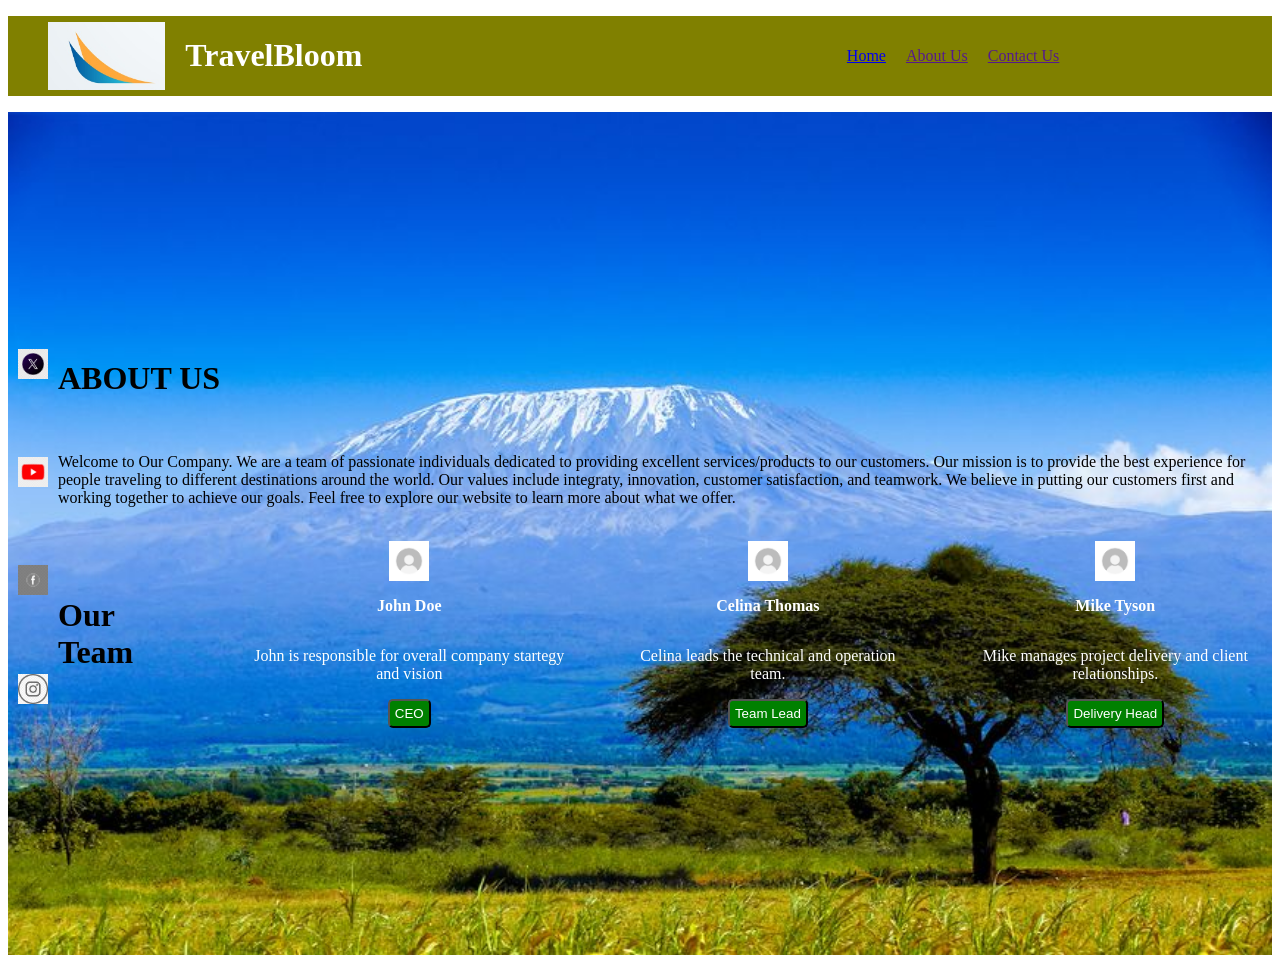
==== about_us.html @ e7e9ac3d "another cmt" ====
<!DOCTYPE html>
<html lang="en">
    <head>
        <meta charset="UTF-8">
        <title>Travel Bloom</title>
        <link rel="stylesheet" href="./about_us.css">
    </head>
    <body>
        <navbar>
            <ul>
                <li>
                    <div id="logo-container">
                        <img id="logo" src="Airplane-Logo-Design.jpg">
                        <h1>TravelBloom</h1>
                    </div>
                </li>
                <li id="links"><a href="#">Home</a>
                    <a href="">About Us</a>
                    <a href="">Contact Us</a></li>
                <li></li>
            </ul>
        </navbar>
        <main>
            <div id="background">
                <div id="content">
                    <div id="logos-media">
                        <img class="media" src="X-logo.png">
                        <img class="media" src="YouTube-Logo.png">
                        <img class="media" src="facebook-logo.jpg">
                        <img class="media" src="instagram-logo.png">
                    </div>
                    <div id="information">
                        <div id="about_us">
                            <h1><strong>ABOUT US</strong></h1><br>
                            <p>Welcome to Our Company. We are a team of passionate individuals dedicated to providing
                            excellent services/products to our customers. Our mission
                            is to provide the best experience for people traveling to different
                            destinations around the world. Our values include integraty,
                            innovation, customer satisfaction, and teamwork. We believe
                            in putting our customers first and working together to
                            achieve our goals. Feel free to explore our website to
                            learn more about what we offer.</p><br>
                        </div>
                        <div id="our_team">
                            <h1><strong>Our Team</strong></h1>
                            <div class="team_member">
                                <img src="./user_profile.png">
                                <p><strong>John Doe</strong></p>
                                <p>John is responsible for overall company startegy and vision</p>
                                <button class="company_position">CEO</button>
                            </div>
                            <div class="team_member">
                                <img src="./user_profile.png">
                                <p><strong>Celina Thomas</strong></p>
                                <p>Celina leads the technical and operation team.</p>
                                <button class="company_position">Team Lead</button>
                            </div>
                            <div class="team_member">
                                <img src="./user_profile.png">
                                <p><strong>Mike Tyson</strong></p>
                                <p>Mike manages project delivery and client relationships.</p>
                                <button class="company_position">Delivery Head</button>
                            </div>
                        </div>
                    </div>
                </div>
            </div>
        </main>
    </body>
</html>
---- about_us.css ----
#background{
    background-image: url("./background.jpg");
    background-size: cover;
    background-position: center;
    background-repeat: no-repeat;
    aspect-ratio: 12/8;
    display: flex;
    align-items: center;
}

navbar{
    max-height: 5%;
}

navbar ul{
    display: flex;
    list-style: none;
    background-color: olive;
    color: white;
    justify-content: space-between;
    align-items: center;
}

#logo-container{
    display: flex;
    align-items: center;
    gap: 20px;
}

#logo{
    max-width: 20%;
}

#links{
    display: flex;
    gap: 20px;
}

#content{
    display: flex;
    z-index: 1;
    gap: 0;
}

#logos-media{
    display: flex;
    flex-direction: column;
    z-index: 1;
    gap: 15%;
}

.media{
    max-width: 30px;
    margin: 10px;
}

#information{
    z-index: 1;
    color: black;
    display: flex;
    flex-direction: column;
}

#our_team{
    display: flex;
    flex-direction: row;
    align-items: center;
    gap: 5%;
    justify-items: center;
}

.team_member{
    text-align: center;
    display: flex;
    flex-direction: column;
    color: white;
    align-items: center;
}

.team_member img{
    max-width: 40px;
}

.company_position{
    background-color: green;
    color: white;
    max-width: fit-content;
    padding: 5px;
    border-radius: 5px;
}
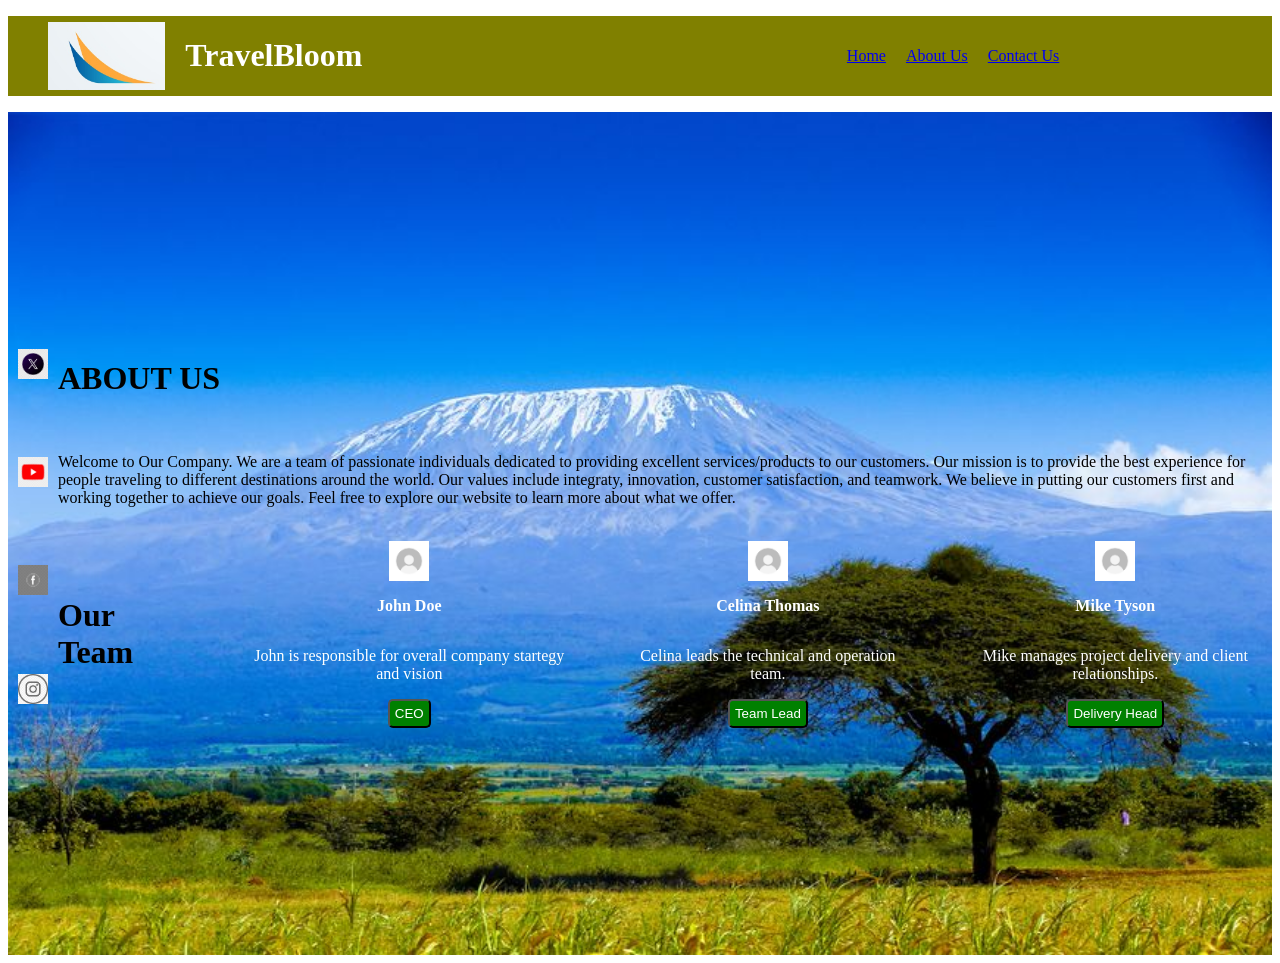
==== commit bdb8cd33: "Update about_us.html" ====
--- a/about_us.html
+++ b/about_us.html
@@ -14,9 +14,9 @@
                         <h1>TravelBloom</h1>
                     </div>
                 </li>
-                <li id="links"><a href="#">Home</a>
-                    <a href="">About Us</a>
-                    <a href="">Contact Us</a></li>
+                <li id="links"><a href="./index.html">Home</a>
+                    <a href="./about_us.html">About Us</a>
+                    <a href="./contact_us.html">Contact Us</a></li>
                 <li></li>
             </ul>
         </navbar>
